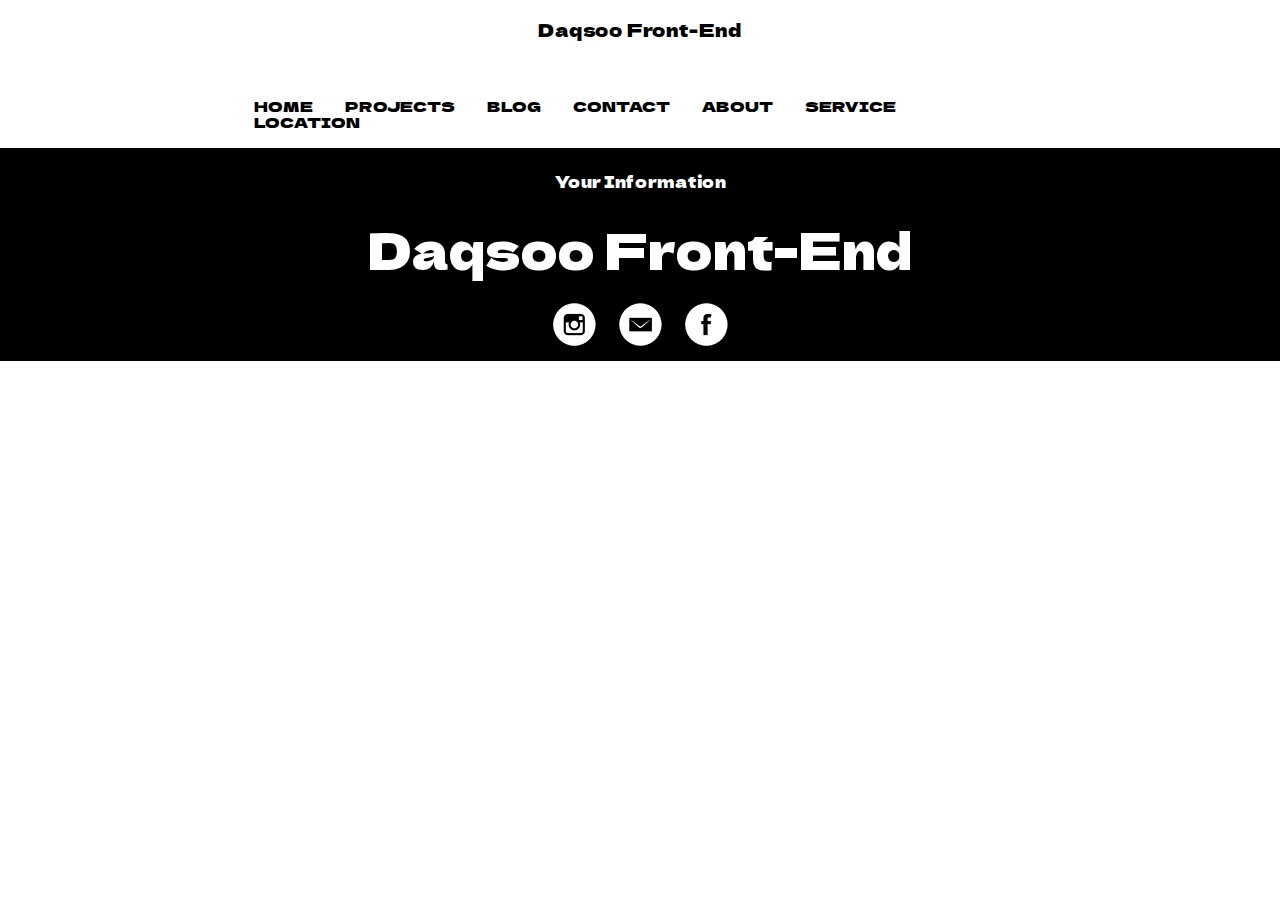
==== blog.html @ 84ad73e6 "edited files" ====
<!DOCTYPE HTML>
	<!DOCTYPE html>
	<html>
	<head>
		<meta charset="utf-8">
		<meta name="viewport" content="width=device-width, initial-scale=1">
		<link rel="stylesheet" href="css/style.css">
		<link href="https://fonts.googleapis.com/css2?family=Dela+Gothic+One&family=Raleway:wght@100;200&display=swap" rel="stylesheet">
		<title>Web Developer Blog</title>
	</head>
	<body>
		<header>
			<div class="logo"> 
			<a href="index.html"> <!--<img class="logo_center" src="img/logo2.png"> --> <p class ="logo_center"> Daqsoo Front-End </p></a>
			</div>
			<nav>
				<div class="topmenu" id="myTopmenu">
					<a href="index.html">HOME</a>
					<a href="projects.html">PROJECTS</a>
					<a href="blog.html">BLOG</a>
					<a href="contact.html">CONTACT</a>
					<a href="about.html">ABOUT</a>
					<a href="service.html">SERVICE</a>
					<a href="location.html">LOCATION</a>
					<a id="menu" href="#" class="burger">&#9776;</a>
				</div>
		</header>
		<footer>
			<nav>
				<div>
					<a><p>Your Information</p></a>
				</div>
			</nav>
			<a href="index.html">
			<p class="footer_logo"> Daqsoo Front-End </p></a>
			<div class="icons_container">
					<div class="footer_icons">
					<a href="https://www.instagram.com/daqso0/"><img src="img/inst.png"> </a>
					<a href="#"><img src="img/em.png"> </a>
					<a href="https://www.facebook.com/daniil.shahnovich/"><img h src="img/face.png"> </a>
					</div>
			</div>
		</footer>
		<script src="js/script.js"></script>
	</body>
	</html>
---- css/style.css ----
/*Обнуление*/
*{
	padding: 0; /*Внутренний отступ*/
	margin: 0; /*Внешний отступ*/
	border: 0;
}
*,*:before,*:after{
	-moz-box-sizing: border-box;
	-webkit-box-sizing: border-box;
	box-sizing: border-box;
}
:focus,:active{outline: none;}
a:focus,a:active{outline: none;}

nav,footer,header,aside{display: block;}

html,body{
	height: 100%;
	width: 100%;
	font-size: 100%;
	line-height: 1;
	font-size: 14px;
	-ms-text-size-adjust: 100%;
	-moz-text-size-adjust: 100%;
	-webkit-text-size-adjust: 100%;
}
input,button,textarea{font-family:inherit;}

input::-ms-clear{display: none;}
button{cursor: pointer;}
button::-moz-focus-inner {padding:0;border:0;}
a, a:visited{text-decoration: none;}
a:hover{text-decoration: none;}
ul li{list-style: none;}
img{vertical-align: top;}

h1,h2,h3,h4,h5,h6{font-size:inherit;font-weight: 400;}
/*--------------------*/

body 
	{
		font-family: 'Raleway', sans-serif;
	}	
.logo 
	{
	-webkit-animation: color 10s ease-in-out infinite;
	-moz-animation: color 10s ease-in-out infinite;
	-o-animation: color 10s ease-in-out infinite;
	animation: color 60s ease-in-out infinite;
    color: white;
	width: 100%;
	display: flex;
	justify-content: center;
	}

 @keyframes color { /*colors that we used in animation*/
	0%{background-color: #ff0000;} /*red*/
	12.5%{background-color: #ff7f00;} /*orange*/
	25%{background-color: #ffff00;} /*yellow*/
	37.5%{background-color: #00ff00;} /*green*/
	50%{background-color: #00ffff;} /*cyan*/
	62.5%{background-color: #0000ff;}	/*blue*/ 
	75%{background-color: #ff00ff;}	 /*magenta*/
	87.5%{background-color: white;}	
	95%{background-color: #ffa8a8;} /*light red*/
	100%{background-color: #ff756c;}	
	}
.logo_center
	{
		text-align: center;
		font-family: 'Dela Gothic One', cursive;
		padding: 20px;
		max-width: 100%;
		box-sizing: border-box;
		font-size: 18px;
		color: black;
	}
nav
	{
		margin: auto;
		width: 800px;
		height: 50px;
	}
.topmenu
	{
		font-size: 14px;
		margin-top: 40px;
	}
.topmenu a 
	{
		color: black;
		font-family: 'Dela Gothic One', cursive;
		text-align: center;
		padding: 14px 14px;
		font-size: 15px;
	}
.topmenu a:hover /* Под кнопочкой черная линия */
	{
		border-bottom: 2px solid #00ff00;
		/*transition: 0.7s;*/
	}
.topmenu .burger 
	{
		display: none;
	}
.main_photo
	{
		width: 70%;
		height: 600px;
		display: block;
		margin: auto;
	}
.mainphoto_theme
	{
		background-color: lightgrey;
	}		
.icons_container
	{
		display: flex;
		justify-content: center;/* выравнивание элемента вдоль гор оси */
	}
.icons
	{
		padding-top: 100px;
		padding-bottom: 40px;
		width: 70%;
		display: flex;
		font-style: monospace;
		font-size: 17px;
		color: black;
		text-align: center;
		justify-content: space-between;
		flex-wrap: wrap; /* перенос */
	}
.icon_list
	{
		width: 30%;
	}
footer
	{	
		width: 100%;
		height: auto;
		background-color: black;
		margin:0 auto;
		text-align: center;
		padding-top: 25px;
		padding-bottom: 5px;
	}
footer a 
	{
		color: white;
		font-family: 'Dela Gothic One', cursive;
		font-size: 16px;
	}
footer a 
	{
		color: white;
		font-family: 'Dela Gothic One', cursive;
		font-size: 16px;
	}
.footer_icons img
	{
		padding:10px;
	}
footer .footer_logo
	{
		padding-bottom: 20px;
		font-size: 50px;
	}
@media screen and (max-width: 768px) /* Делаем определенные настройки для экранов меньше 768px */
	{
		.topmenu a:not(:first-child)
			{
				display: none;
			}
		.topmenu a.burger
			{
				float: right;
				margin-top: -17px;
				display: block;
				color: black;
			}
		nav
		{
			width: 100%;
			height: 100px;
		}
		.topmenu.responsive
		{
			position: relative;
		}
		.topmenu.responsive a.burger
		{
			position: absolute;
			right: 0;
			top: 0;
		}
		.topmenu.responsive a
		{
			float: none;
			display: block;
			text-align: left;
		}
		.icons
		{
			flex-direction: column;
		}
		.icon_list
		{
			width: 100%;
		}
	}
@media screen and (max-width: 900px)
	{
		.main_photo
			{
				display: flex;
				width: 100%;
				height: 300px;
			}
	}
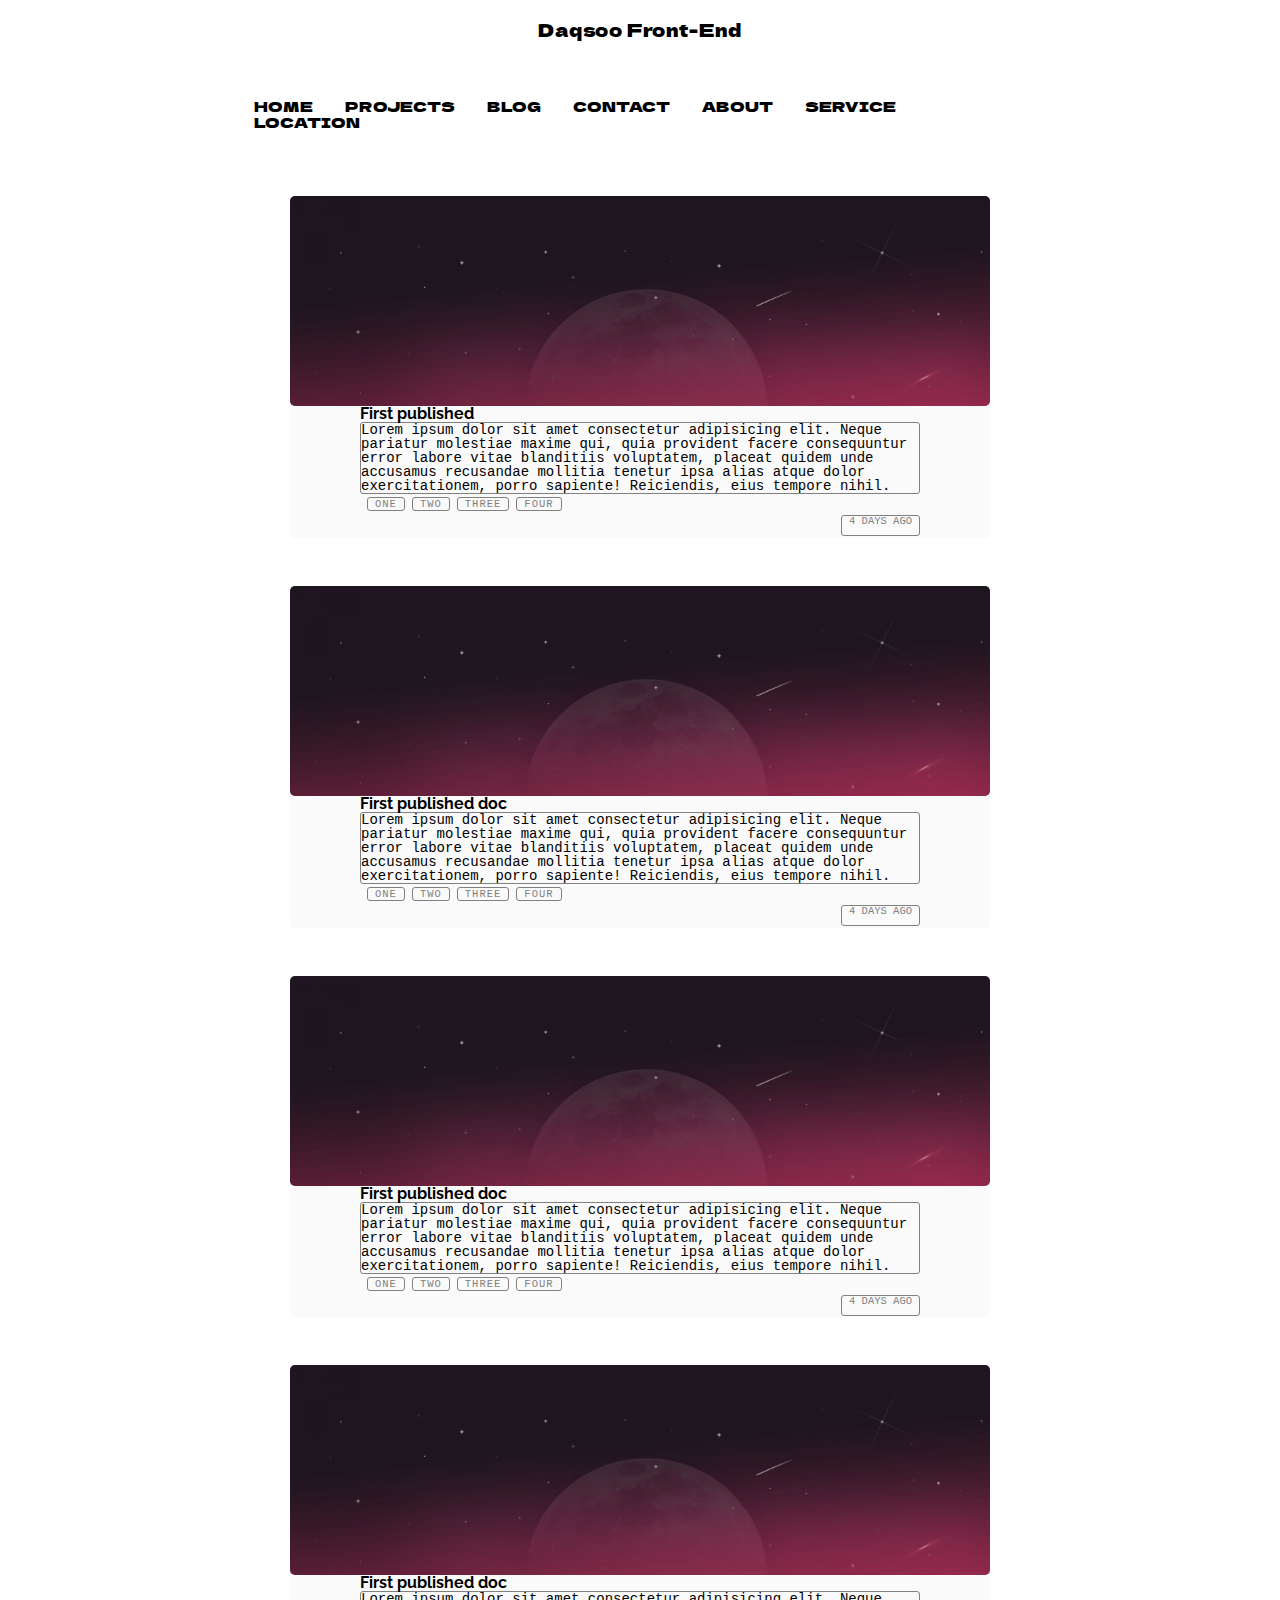
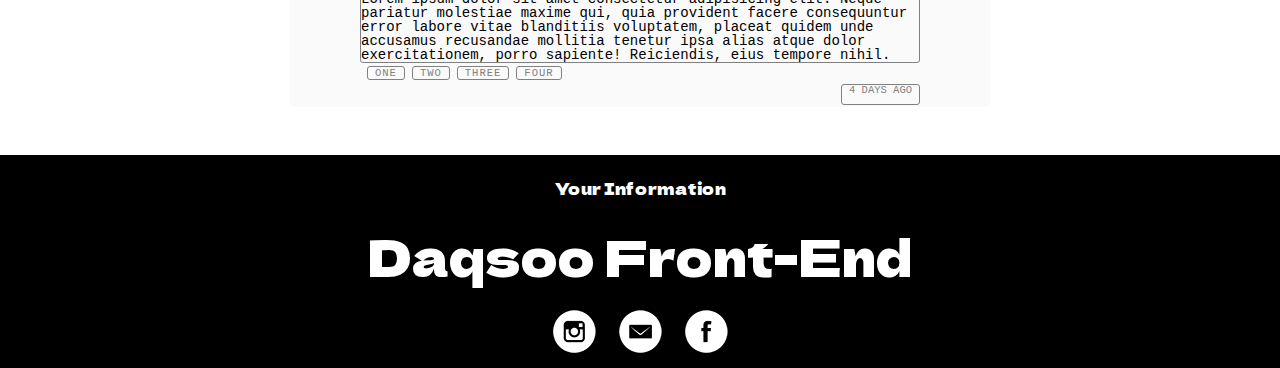
==== commit 466d1ffd: "edited blog and project" ====
--- a/blog.html
+++ b/blog.html
@@ -25,6 +25,112 @@
 					<a id="menu" href="#" class="burger">&#9776;</a>
 				</div>
 		</header>
+		<main>
+			<div class="blog-container">
+				<div class="blog-header">
+					<div class="blog-cover"></div>
+				</div>
+				<div class="blog-body">
+					<div class="blog-tittle">
+						<h1><b>First published</b></h1>
+					</div>
+					<div class="blog-text">
+						<p>Lorem ipsum dolor sit amet consectetur adipisicing elit. Neque pariatur molestiae maxime qui, quia provident facere consequuntur error labore vitae blanditiis voluptatem, placeat quidem unde accusamus recusandae mollitia tenetur ipsa alias atque dolor exercitationem, porro sapiente! Reiciendis, eius tempore nihil.</p>
+					</div>
+					<div class="blog-tags">
+						<ul>
+							<li><a href="#">One</a></li>
+							<li><a href="#">Two</a></li>
+							<li><a href="#">Three</a></li>
+							<li><a href="#">Four</a></li>
+						</ul>
+					</div>
+				</div>
+				<div class="blog-footer">
+					<ul>
+						<li class="published-date">4 days ago</li>
+					</ul>
+				</div>
+			</div>
+			<div class="blog-container">
+				<div class="blog-header">
+					<div class="blog-cover"></div>
+				</div>
+				<div class="blog-body">
+					<div class="blog-tittle">
+						<h1><b>First published doc</b></h1>
+					</div>
+					<div class="blog-text">
+						<p>Lorem ipsum dolor sit amet consectetur adipisicing elit. Neque pariatur molestiae maxime qui, quia provident facere consequuntur error labore vitae blanditiis voluptatem, placeat quidem unde accusamus recusandae mollitia tenetur ipsa alias atque dolor exercitationem, porro sapiente! Reiciendis, eius tempore nihil.</p>
+					</div>
+					<div class="blog-tags">
+						<ul>
+							<li><a href="#">One</a></li>
+							<li><a href="#">Two</a></li>
+							<li><a href="#">Three</a></li>
+							<li><a href="#">Four</a></li>
+						</ul>
+					</div>
+				</div>
+				<div class="blog-footer">
+					<ul>
+						<li class="published-date">4 days ago</li>
+					</ul>
+				</div>
+			</div>
+			<div class="blog-container">
+				<div class="blog-header">
+					<div class="blog-cover"></div>
+				</div>
+				<div class="blog-body">
+					<div class="blog-tittle">
+						<h1><b>First published doc</b></h1>
+					</div>
+					<div class="blog-text">
+						<p>Lorem ipsum dolor sit amet consectetur adipisicing elit. Neque pariatur molestiae maxime qui, quia provident facere consequuntur error labore vitae blanditiis voluptatem, placeat quidem unde accusamus recusandae mollitia tenetur ipsa alias atque dolor exercitationem, porro sapiente! Reiciendis, eius tempore nihil.</p>
+					</div>
+					<div class="blog-tags">
+						<ul>
+							<li><a href="#">One</a></li>
+							<li><a href="#">Two</a></li>
+							<li><a href="#">Three</a></li>
+							<li><a href="#">Four</a></li>
+						</ul>
+					</div>
+				</div>
+				<div class="blog-footer">
+					<ul>
+						<li class="published-date">4 days ago</li>
+					</ul>
+				</div>
+			</div>
+			<div class="blog-container">
+				<div class="blog-header">
+					<div class="blog-cover"></div>
+				</div>
+				<div class="blog-body">
+					<div class="blog-tittle">
+						<h1><b>First published doc</b></h1>
+					</div>
+					<div class="blog-text">
+						<p>Lorem ipsum dolor sit amet consectetur adipisicing elit. Neque pariatur molestiae maxime qui, quia provident facere consequuntur error labore vitae blanditiis voluptatem, placeat quidem unde accusamus recusandae mollitia tenetur ipsa alias atque dolor exercitationem, porro sapiente! Reiciendis, eius tempore nihil.</p>
+					</div>
+					<div class="blog-tags">
+						<ul>
+							<li><a href="#">One</a></li>
+							<li><a href="#">Two</a></li>
+							<li><a href="#">Three</a></li>
+							<li><a href="#">Four</a></li>
+						</ul>
+					</div>
+				</div>
+				<div class="blog-footer">
+					<ul>
+						<li class="published-date">4 days ago</li>
+					</ul>
+				</div>
+			</div>
+		</main>
 		<footer>
 			<nav>
 				<div>
--- a/css/style.css
+++ b/css/style.css
@@ -86,6 +86,7 @@
 	{
 		font-size: 14px;
 		margin-top: 40px;
+		background-color: white;
 	}
 .topmenu a 
 	{
@@ -167,6 +168,119 @@
 	{
 		padding-bottom: 20px;
 		font-size: 50px;
+	}
+.gallery
+	{
+		width: 80%;
+		margin: auto;
+		display: flex;
+		flex-wrap: wrap;
+		margin-bottom: 50px;
+	}
+.photo-itm
+	{
+		width: 25%;
+	}
+.photo-itm img
+	{
+		box-sizing: border-box;
+		max-width: 100%;
+	}
+.blog-container
+	{
+		font-family: monospace;
+		background-color: #fafafa;
+		border-radius: 5px;
+		box-shadow: rgba(0, 0, 0, 0.2) 0 4 px 2 px -2px;
+		font-weight: 100;
+		margin: 48px auto;
+		width: 50rem;
+	}
+.blog-container h1
+	{
+		font-size:default;font-weight: default;
+		font-family: 'Raleway', sans-serif
+	}
+.blog-cover
+	{
+		background: url(../img/background.jpg);
+		background-size: cover;
+		border-radius: 5px;
+		height: 15rem;
+		box-shadow: inset rgba(0, 0, 0, 0.2) 64px 64px 64px 64px; 
+	}
+.blog-body
+	{
+		width: 80%;
+		margin: auto;
+	}	
+.blog-tittle
+	{
+		color: Black;
+		font-size: 16px;
+	}
+.blog-text p
+	{
+		color: black;
+		border: 1px solid grey;
+		border-radius: 3px;
+	}
+.blog-tags ul
+	{
+		display: flex;
+		flex-direction: row;
+		flex-wrap: wrap;
+		list-style: none;
+		padding-left: 0;
+	}
+.blog-tags li
+	{
+		margin-left: .5rem;
+	}
+.blog-tags a
+	{
+		border: 1px solid grey;
+		border-radius: 3px;
+		color: grey;
+		font-size: .75rem;
+		height: 1.5rem;
+		line-height: 1.5rem;
+		letter-spacing: 1px;
+		padding: 0 .5rem;
+		text-align: center;
+		text-transform: uppercase;
+		white-space: nowrap;
+		width: 5rem;
+	}
+.blog-footer
+	{
+		margin: 0 auto;
+		padding-bottom: .125rem;
+		width: 80%;
+	}
+.blog-footer ul
+	{
+		list-style: none;
+		display: flex;
+		flex: row wrap;
+		justify-content: flex-end;
+		padding-left: 0;
+	}
+.blog-footer li
+	{
+		color: grey;
+		font-size: .75rem;
+		height: 1.5rem;
+		text-align: center;
+		text-transform: uppercase;
+		position: relative;
+		white-space: nowrap;
+	}
+.published-date
+	{
+		border: 1px solid grey;
+		border-radius: 3px;
+		padding: 0 .5rem;
 	}
 @media screen and (max-width: 768px) /* Делаем определенные настройки для экранов меньше 768px */
 	{
@@ -210,7 +324,14 @@
 		{
 			width: 100%;
 		}
-	}
+		.photo-itm
+		{
+			width: 45%;
+			margin-left: 10px;
+			margin-bottom: 10px;
+		}
+	}
+
 @media screen and (max-width: 900px)
 	{
 		.main_photo
@@ -219,4 +340,19 @@
 				width: 100%;
 				height: 300px;
 			}
+			
+	}
+@media screen and (max-width: 900px)
+	{
+		.project
+		{
+			display: flex;
+			justify-content: center;
+			align-items: center;
+		}
+		.gallery
+		{
+			margin: auto;
+			width: auto;	
+		}
 	}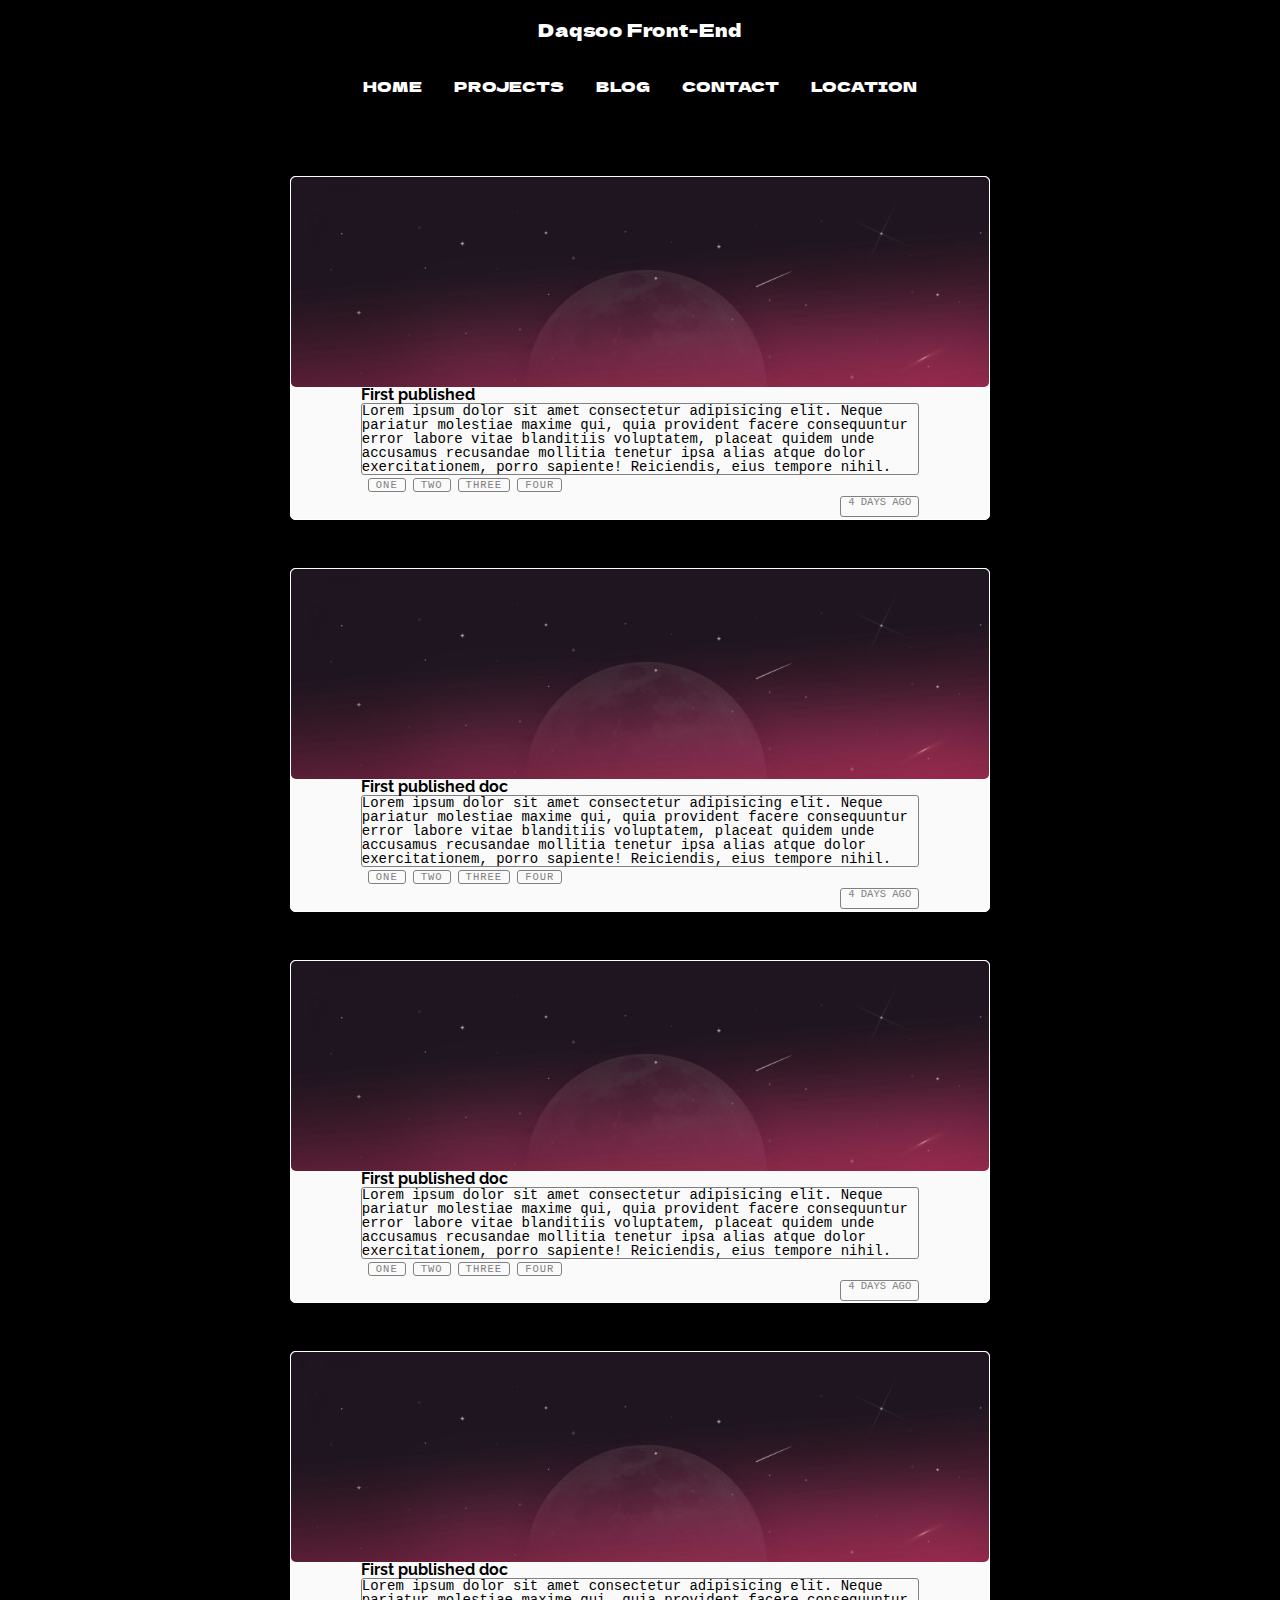
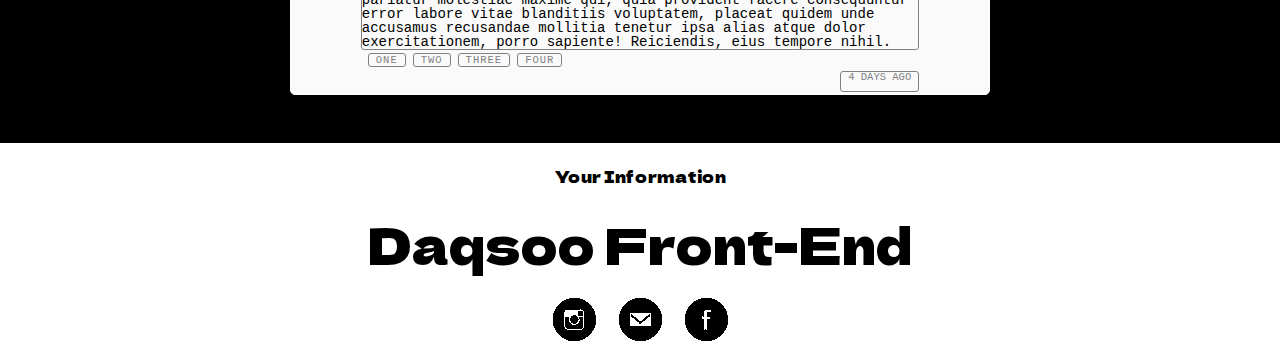
==== commit 9fba9a33: "made project page design" ====
--- a/blog.html
+++ b/blog.html
@@ -19,117 +19,117 @@
 					<a href="projects.html">PROJECTS</a>
 					<a href="blog.html">BLOG</a>
 					<a href="contact.html">CONTACT</a>
-					<a href="about.html">ABOUT</a>
-					<a href="service.html">SERVICE</a>
 					<a href="location.html">LOCATION</a>
 					<a id="menu" href="#" class="burger">&#9776;</a>
 				</div>
 		</header>
 		<main>
-			<div class="blog-container">
-				<div class="blog-header">
-					<div class="blog-cover"></div>
-				</div>
-				<div class="blog-body">
-					<div class="blog-tittle">
-						<h1><b>First published</b></h1>
+			<div class="blog-border">
+				<div class="blog-container">
+					<div class="blog-header">
+						<div class="blog-cover"></div>
 					</div>
-					<div class="blog-text">
-						<p>Lorem ipsum dolor sit amet consectetur adipisicing elit. Neque pariatur molestiae maxime qui, quia provident facere consequuntur error labore vitae blanditiis voluptatem, placeat quidem unde accusamus recusandae mollitia tenetur ipsa alias atque dolor exercitationem, porro sapiente! Reiciendis, eius tempore nihil.</p>
+					<div class="blog-body">
+						<div class="blog-tittle">
+							<h1><b>First published</b></h1>
+						</div>
+						<div class="blog-text">
+							<p>Lorem ipsum dolor sit amet consectetur adipisicing elit. Neque pariatur molestiae maxime qui, quia provident facere consequuntur error labore vitae blanditiis voluptatem, placeat quidem unde accusamus recusandae mollitia tenetur ipsa alias atque dolor exercitationem, porro sapiente! Reiciendis, eius tempore nihil.</p>
+						</div>
+						<div class="blog-tags">
+							<ul>
+								<li><a href="#">One</a></li>
+								<li><a href="#">Two</a></li>
+								<li><a href="#">Three</a></li>
+								<li><a href="#">Four</a></li>
+							</ul>
+						</div>
 					</div>
-					<div class="blog-tags">
+					<div class="blog-footer">
 						<ul>
-							<li><a href="#">One</a></li>
-							<li><a href="#">Two</a></li>
-							<li><a href="#">Three</a></li>
-							<li><a href="#">Four</a></li>
+							<li class="published-date">4 days ago</li>
 						</ul>
 					</div>
 				</div>
-				<div class="blog-footer">
-					<ul>
-						<li class="published-date">4 days ago</li>
-					</ul>
-				</div>
 			</div>
-			<div class="blog-container">
-				<div class="blog-header">
-					<div class="blog-cover"></div>
-				</div>
-				<div class="blog-body">
-					<div class="blog-tittle">
-						<h1><b>First published doc</b></h1>
+				<div class="blog-container">
+					<div class="blog-header">
+						<div class="blog-cover"></div>
 					</div>
-					<div class="blog-text">
-						<p>Lorem ipsum dolor sit amet consectetur adipisicing elit. Neque pariatur molestiae maxime qui, quia provident facere consequuntur error labore vitae blanditiis voluptatem, placeat quidem unde accusamus recusandae mollitia tenetur ipsa alias atque dolor exercitationem, porro sapiente! Reiciendis, eius tempore nihil.</p>
+					<div class="blog-body">
+						<div class="blog-tittle">
+							<h1><b>First published doc</b></h1>
+						</div>
+						<div class="blog-text">
+							<p>Lorem ipsum dolor sit amet consectetur adipisicing elit. Neque pariatur molestiae maxime qui, quia provident facere consequuntur error labore vitae blanditiis voluptatem, placeat quidem unde accusamus recusandae mollitia tenetur ipsa alias atque dolor exercitationem, porro sapiente! Reiciendis, eius tempore nihil.</p>
+						</div>
+						<div class="blog-tags">
+							<ul>
+								<li><a href="#">One</a></li>
+								<li><a href="#">Two</a></li>
+								<li><a href="#">Three</a></li>
+								<li><a href="#">Four</a></li>
+							</ul>
+						</div>
 					</div>
-					<div class="blog-tags">
+					<div class="blog-footer">
 						<ul>
-							<li><a href="#">One</a></li>
-							<li><a href="#">Two</a></li>
-							<li><a href="#">Three</a></li>
-							<li><a href="#">Four</a></li>
+							<li class="published-date">4 days ago</li>
 						</ul>
 					</div>
 				</div>
-				<div class="blog-footer">
-					<ul>
-						<li class="published-date">4 days ago</li>
-					</ul>
-				</div>
-			</div>
-			<div class="blog-container">
-				<div class="blog-header">
-					<div class="blog-cover"></div>
-				</div>
-				<div class="blog-body">
-					<div class="blog-tittle">
-						<h1><b>First published doc</b></h1>
+				<div class="blog-container">
+					<div class="blog-header">
+						<div class="blog-cover"></div>
 					</div>
-					<div class="blog-text">
-						<p>Lorem ipsum dolor sit amet consectetur adipisicing elit. Neque pariatur molestiae maxime qui, quia provident facere consequuntur error labore vitae blanditiis voluptatem, placeat quidem unde accusamus recusandae mollitia tenetur ipsa alias atque dolor exercitationem, porro sapiente! Reiciendis, eius tempore nihil.</p>
+					<div class="blog-body">
+						<div class="blog-tittle">
+							<h1><b>First published doc</b></h1>
+						</div>
+						<div class="blog-text">
+							<p>Lorem ipsum dolor sit amet consectetur adipisicing elit. Neque pariatur molestiae maxime qui, quia provident facere consequuntur error labore vitae blanditiis voluptatem, placeat quidem unde accusamus recusandae mollitia tenetur ipsa alias atque dolor exercitationem, porro sapiente! Reiciendis, eius tempore nihil.</p>
+						</div>
+						<div class="blog-tags">
+							<ul>
+								<li><a href="#">One</a></li>
+								<li><a href="#">Two</a></li>
+								<li><a href="#">Three</a></li>
+								<li><a href="#">Four</a></li>
+							</ul>
+						</div>
 					</div>
-					<div class="blog-tags">
+					<div class="blog-footer">
 						<ul>
-							<li><a href="#">One</a></li>
-							<li><a href="#">Two</a></li>
-							<li><a href="#">Three</a></li>
-							<li><a href="#">Four</a></li>
+							<li class="published-date">4 days ago</li>
 						</ul>
 					</div>
 				</div>
-				<div class="blog-footer">
-					<ul>
-						<li class="published-date">4 days ago</li>
-					</ul>
-				</div>
-			</div>
-			<div class="blog-container">
-				<div class="blog-header">
-					<div class="blog-cover"></div>
-				</div>
-				<div class="blog-body">
-					<div class="blog-tittle">
-						<h1><b>First published doc</b></h1>
+				<div class="blog-container">
+					<div class="blog-header">
+						<div class="blog-cover"></div>
 					</div>
-					<div class="blog-text">
-						<p>Lorem ipsum dolor sit amet consectetur adipisicing elit. Neque pariatur molestiae maxime qui, quia provident facere consequuntur error labore vitae blanditiis voluptatem, placeat quidem unde accusamus recusandae mollitia tenetur ipsa alias atque dolor exercitationem, porro sapiente! Reiciendis, eius tempore nihil.</p>
+					<div class="blog-body">
+						<div class="blog-tittle">
+							<h1><b>First published doc</b></h1>
+						</div>
+						<div class="blog-text">
+							<p>Lorem ipsum dolor sit amet consectetur adipisicing elit. Neque pariatur molestiae maxime qui, quia provident facere consequuntur error labore vitae blanditiis voluptatem, placeat quidem unde accusamus recusandae mollitia tenetur ipsa alias atque dolor exercitationem, porro sapiente! Reiciendis, eius tempore nihil.</p>
+						</div>
+						<div class="blog-tags">
+							<ul>
+								<li><a href="#">One</a></li>
+								<li><a href="#">Two</a></li>
+								<li><a href="#">Three</a></li>
+								<li><a href="#">Four</a></li>
+							</ul>
+						</div>
 					</div>
-					<div class="blog-tags">
+					<div class="blog-footer">
 						<ul>
-							<li><a href="#">One</a></li>
-							<li><a href="#">Two</a></li>
-							<li><a href="#">Three</a></li>
-							<li><a href="#">Four</a></li>
+							<li class="published-date">4 days ago</li>
 						</ul>
 					</div>
 				</div>
-				<div class="blog-footer">
-					<ul>
-						<li class="published-date">4 days ago</li>
-					</ul>
-				</div>
-			</div>
 		</main>
 		<footer>
 			<nav>
@@ -141,9 +141,9 @@
 			<p class="footer_logo"> Daqsoo Front-End </p></a>
 			<div class="icons_container">
 					<div class="footer_icons">
-					<a href="https://www.instagram.com/daqso0/"><img src="img/inst.png"> </a>
-					<a href="#"><img src="img/em.png"> </a>
-					<a href="https://www.facebook.com/daniil.shahnovich/"><img h src="img/face.png"> </a>
+					<a href="https://www.instagram.com/daqso0/"><img src="img/inst_black.png"> </a>
+					<a href="#"><img src="img/em_black.png"> </a>
+					<a href="https://www.facebook.com/daniil.shahnovich/"><img h src="img/face_black.png"> </a>
 					</div>
 			</div>
 		</footer>
--- a/css/style.css
+++ b/css/style.css
@@ -5,6 +5,16 @@
 	margin: 0; /*Внешний отступ*/
 	border: 0;
 }
+:root
+	{
+		--index: calc(1vw + 1vh);
+		--gutter: 30 px;  /*Пространство где картинка проваливается*/
+		--side-small: 26;  /*Малая сторона*/
+		--side-big: 36;  /*большая сторона*/
+		--depth: 2000px; /*Глубина*/
+		--transition : .75s cubic-bezier(0.075, .5, 0, 1);
+
+	}
 *,*:before,*:after{
 	-moz-box-sizing: border-box;
 	-webkit-box-sizing: border-box;
@@ -25,6 +35,10 @@
 	-moz-text-size-adjust: 100%;
 	-webkit-text-size-adjust: 100%;
 }
+body
+{
+	font-family: 'Raleway', sans-serif;
+}
 input,button,textarea{font-family:inherit;}
 
 input::-ms-clear{display: none;}
@@ -34,21 +48,25 @@
 a:hover{text-decoration: none;}
 ul li{list-style: none;}
 img{vertical-align: top;}
-
-h1,h2,h3,h4,h5,h6{font-size:inherit;font-weight: 400;}
+h1,h2,h3,h4,h5,h6{font-size:inherit;font-weight: 400;color: white}
+
 /*--------------------*/
-
-body 
-	{
-		font-family: 'Raleway', sans-serif;
-	}	
+html
+{
+	background-color: black;
+}
+p
+{color: white;}
+
+
+ /*Анимация разноцветного имени*/
 .logo 
 	{
 	-webkit-animation: color 10s ease-in-out infinite;
 	-moz-animation: color 10s ease-in-out infinite;
 	-o-animation: color 10s ease-in-out infinite;
 	animation: color 60s ease-in-out infinite;
-    color: white;
+    color: black;
 	width: 100%;
 	display: flex;
 	justify-content: center;
@@ -62,10 +80,11 @@
 	50%{background-color: #00ffff;} /*cyan*/
 	62.5%{background-color: #0000ff;}	/*blue*/ 
 	75%{background-color: #ff00ff;}	 /*magenta*/
-	87.5%{background-color: white;}	
+	87.5%{background-color: black;}	
 	95%{background-color: #ffa8a8;} /*light red*/
 	100%{background-color: #ff756c;}	
 	}
+ /*Само имя*/
 .logo_center
 	{
 		text-align: center;
@@ -74,7 +93,7 @@
 		max-width: 100%;
 		box-sizing: border-box;
 		font-size: 18px;
-		color: black;
+		color: white;
 	}
 nav
 	{
@@ -82,46 +101,47 @@
 		width: 800px;
 		height: 50px;
 	}
-.topmenu
-	{
+.topmenu  /*Меню*/
+ 	{
+ 		text-align: center;
 		font-size: 14px;
-		margin-top: 40px;
-		background-color: white;
-	}
-.topmenu a 
-	{
-		color: black;
+		margin-top: 20px;
+		background-color: black;
+	}
+.topmenu a  /*Заголовки в меню*/
+	{
+		color: white;
 		font-family: 'Dela Gothic One', cursive;
 		text-align: center;
 		padding: 14px 14px;
 		font-size: 15px;
 	}
-.topmenu a:hover /* Под кнопочкой черная линия */
-	{
-		border-bottom: 2px solid #00ff00;
+.topmenu a:hover /* Под кнопочкой зеленая линия */
+	{
+		border-bottom: 2px solid white;
 		/*transition: 0.7s;*/
 	}
-.topmenu .burger 
+.topmenu .burger  /*бургер в телефоне*/
 	{
 		display: none;
 	}
-.main_photo
+.main_photo  /*Фото на основной странице*/
 	{
 		width: 70%;
 		height: 600px;
 		display: block;
 		margin: auto;
 	}
-.mainphoto_theme
-	{
-		background-color: lightgrey;
+.mainphoto_theme  /*Задний фон для фото на основной странице*/
+	{
+		background-color: 
 	}		
 .icons_container
 	{
 		display: flex;
 		justify-content: center;/* выравнивание элемента вдоль гор оси */
 	}
-.icons
+.icons  /*Иконки на основной странице(под которыми текст)*/
 	{
 		padding-top: 100px;
 		padding-bottom: 40px;
@@ -129,12 +149,12 @@
 		display: flex;
 		font-style: monospace;
 		font-size: 17px;
-		color: black;
+		color: white;
 		text-align: center;
 		justify-content: space-between;
 		flex-wrap: wrap; /* перенос */
 	}
-.icon_list
+.icon_list  /*Нексолько иконок в одном блоке*/
 	{
 		width: 30%;
 	}
@@ -142,21 +162,25 @@
 	{	
 		width: 100%;
 		height: auto;
-		background-color: black;
+		background-color: white;
 		margin:0 auto;
 		text-align: center;
 		padding-top: 25px;
 		padding-bottom: 5px;
 	}
+footer p
+	{
+		color: black;
+	}
 footer a 
 	{
-		color: white;
+		color: black;
 		font-family: 'Dela Gothic One', cursive;
 		font-size: 16px;
 	}
 footer a 
 	{
-		color: white;
+		color: black;
 		font-family: 'Dela Gothic One', cursive;
 		font-size: 16px;
 	}
@@ -169,28 +193,91 @@
 		padding-bottom: 20px;
 		font-size: 50px;
 	}
+ /*Тут идут все страницы после основной*/
+  /*------------------------------------------------*/
+.project
+ 	{
+ 		margin: 0;
+ 		margin-top: -50px;
+ 		padding: 0;
+ 		box-sizing: border-box;
+ 		background-color: black;
+		color: white;
+		text-shadow: 1.5px 1.5px 1.5px green;
+		font-size: calc(var(--index) * .8);
+		line-height: 1.75;
+		height: var(--depth);
+		font-weight: 300;
+ 	}
+.project-container
+	{
+		width: 100%;
+		height: 100%;
+		position: fixed;
+		perspective: 1500px; /**/
+	}
 .gallery
 	{
-		width: 80%;
-		margin: auto;
+			transform-style: preserve-3d;
+			height: 100%;
+	}
+.frame
+	{
+		width: 100%;
+		height: 100%;
+		position: absolute;
 		display: flex;
-		flex-wrap: wrap;
-		margin-bottom: 50px;
-	}
-.photo-itm
-	{
-		width: 25%;
-	}
-.photo-itm img
-	{
-		box-sizing: border-box;
-		max-width: 100%;
-	}
+		align-items: center;
+		justify-content: center;
+		transition: var(--transition),opacity .75s ease;
+		will-change: transform;
+		transform-style: preserve-3d;
+	}
+.frame--content h2
+	{
+		font-weight: 300;
+		text-transform: uppercase;
+		font-size: calc(var(--index)*3.3);
+		line-height: 1;
+		width: min-content;
+		text-align: center;
+	}
+.frame--media
+	{
+		position: relative;
+		width: calc(var(--index) * var(--side-small));
+		height: calc(var(--index) * var(--side-big));
+		background-position: center;
+		background-size: cover;
+	}
+.frame--media-left
+	{
+		right: calc(var(--side-small) / 2 * var(--index));
+		margin-right: 30px;
+	}
+.frame--media-right
+	{
+		left: calc(var(--side-small) / 2 * var(--index));
+		margin-left: 30px;
+	}
+.frame-background
+	{
+		margin: 0;
+		background-color: rgb(0 0 0 / .88);
+	}
+.frame--media video
+	{
+		width: calc(var(--index) / 1.5 * var(--side-big));
+		height: calc(var(--index) / 1.5* var(--side-small));
+		margin: 30px;
+	}
+
 .blog-container
 	{
 		font-family: monospace;
 		background-color: #fafafa;
 		border-radius: 5px;
+		border: solid 1px white;
 		box-shadow: rgba(0, 0, 0, 0.2) 0 4 px 2 px -2px;
 		font-weight: 100;
 		margin: 48px auto;
@@ -198,6 +285,7 @@
 	}
 .blog-container h1
 	{
+		color: black;
 		font-size:default;font-weight: default;
 		font-family: 'Raleway', sans-serif
 	}
@@ -216,7 +304,7 @@
 	}	
 .blog-tittle
 	{
-		color: Black;
+		color: white;
 		font-size: 16px;
 	}
 .blog-text p
@@ -249,7 +337,7 @@
 		padding: 0 .5rem;
 		text-align: center;
 		text-transform: uppercase;
-		white-space: nowrap;
+		black-space: nowrap;
 		width: 5rem;
 	}
 .blog-footer
@@ -274,7 +362,7 @@
 		text-align: center;
 		text-transform: uppercase;
 		position: relative;
-		white-space: nowrap;
+		black-space: nowrap;
 	}
 .published-date
 	{
@@ -282,6 +370,62 @@
 		border-radius: 3px;
 		padding: 0 .5rem;
 	}
+.form
+	{
+		width: 50%;
+		margin: 50px auto;
+	}
+.feedback-input
+	{
+		color: #000;
+		font-weight: 300;
+		font-size: 14px;
+		line-height: 22px;
+		background-color: #fff;
+		padding: 13px;
+		margin-bottom: 10px;
+		width: 100%;
+		border:  0px solid transparent;
+		border-bottom: 1px solid white;
+	}
+textarea
+	{
+		width: 100%;
+		height: 150px;
+		resize: vertical;
+	}
+.button-submit
+	{
+		float: left;
+		width: 100%;
+		border: 0px solid transparent;
+		cursor: pointer;
+		background-color: white;
+		color: black;
+		font-size: 18px;
+		padding-top: 22px;
+		padding-bottom: 22px;
+		transition:all 0.3s ;
+		margin-top: -4px;
+		font-weight: 300;
+	}
+.button-submit:hover
+	{
+		 background-color: black;
+		 color: white;
+		 border: 1px solid white;
+	}
+main
+	{
+		margin-bottom: 25px;
+	}
+.ease
+	{
+		width: 0;
+		height: 74px;
+		background-color: grey;
+		transition: .3 ease;
+	}
 @media screen and (max-width: 768px) /* Делаем определенные настройки для экранов меньше 768px */
 	{
 		.topmenu a:not(:first-child)
@@ -293,12 +437,12 @@
 				float: right;
 				margin-top: -17px;
 				display: block;
-				color: black;
+				color: white;
 			}
 		nav
 		{
 			width: 100%;
-			height: 100px;
+			height: 50px;
 		}
 		.topmenu.responsive
 		{
@@ -324,14 +468,34 @@
 		{
 			width: 100%;
 		}
-		.photo-itm
-		{
-			width: 45%;
-			margin-left: 10px;
-			margin-bottom: 10px;
-		}
-	}
-
+		.blog-container
+		{
+		width: 28rem;
+		}
+		.project
+			{
+				margin-top: -30px;
+				margin-left: 15px;
+				margin-right: 15px;
+			}
+		.project-container
+			{
+				perspective: 2000px; /**/
+			}
+
+		.frame
+			{
+				width: 100%;
+				height: 50%;
+				position: absolute;
+				display: flex;
+				align-items: center;
+				justify-content: center;
+				transition: var(--transition),opacity .75s ease;
+				will-change: transform;
+				transform-style: preserve-3d;
+			}
+	}
 @media screen and (max-width: 900px)
 	{
 		.main_photo
@@ -340,19 +504,27 @@
 				width: 100%;
 				height: 300px;
 			}
-			
-	}
-@media screen and (max-width: 900px)
-	{
 		.project
-		{
-			display: flex;
-			justify-content: center;
-			align-items: center;
-		}
-		.gallery
-		{
-			margin: auto;
-			width: auto;	
-		}
-	}+			{
+				margin-top: -30px;
+				margin-left: 15px;
+				margin-right: 15px;
+			}
+		.project-container
+			{
+				perspective: 2000px; /**/
+			}
+
+		.frame
+			{
+				width: 100%;
+				height: 70%;
+				position: absolute;
+				display: flex;
+				align-items: center;
+				justify-content: center;
+				transition: var(--transition),opacity .75s ease;
+				will-change: transform;
+				transform-style: preserve-3d;
+			}	
+	}
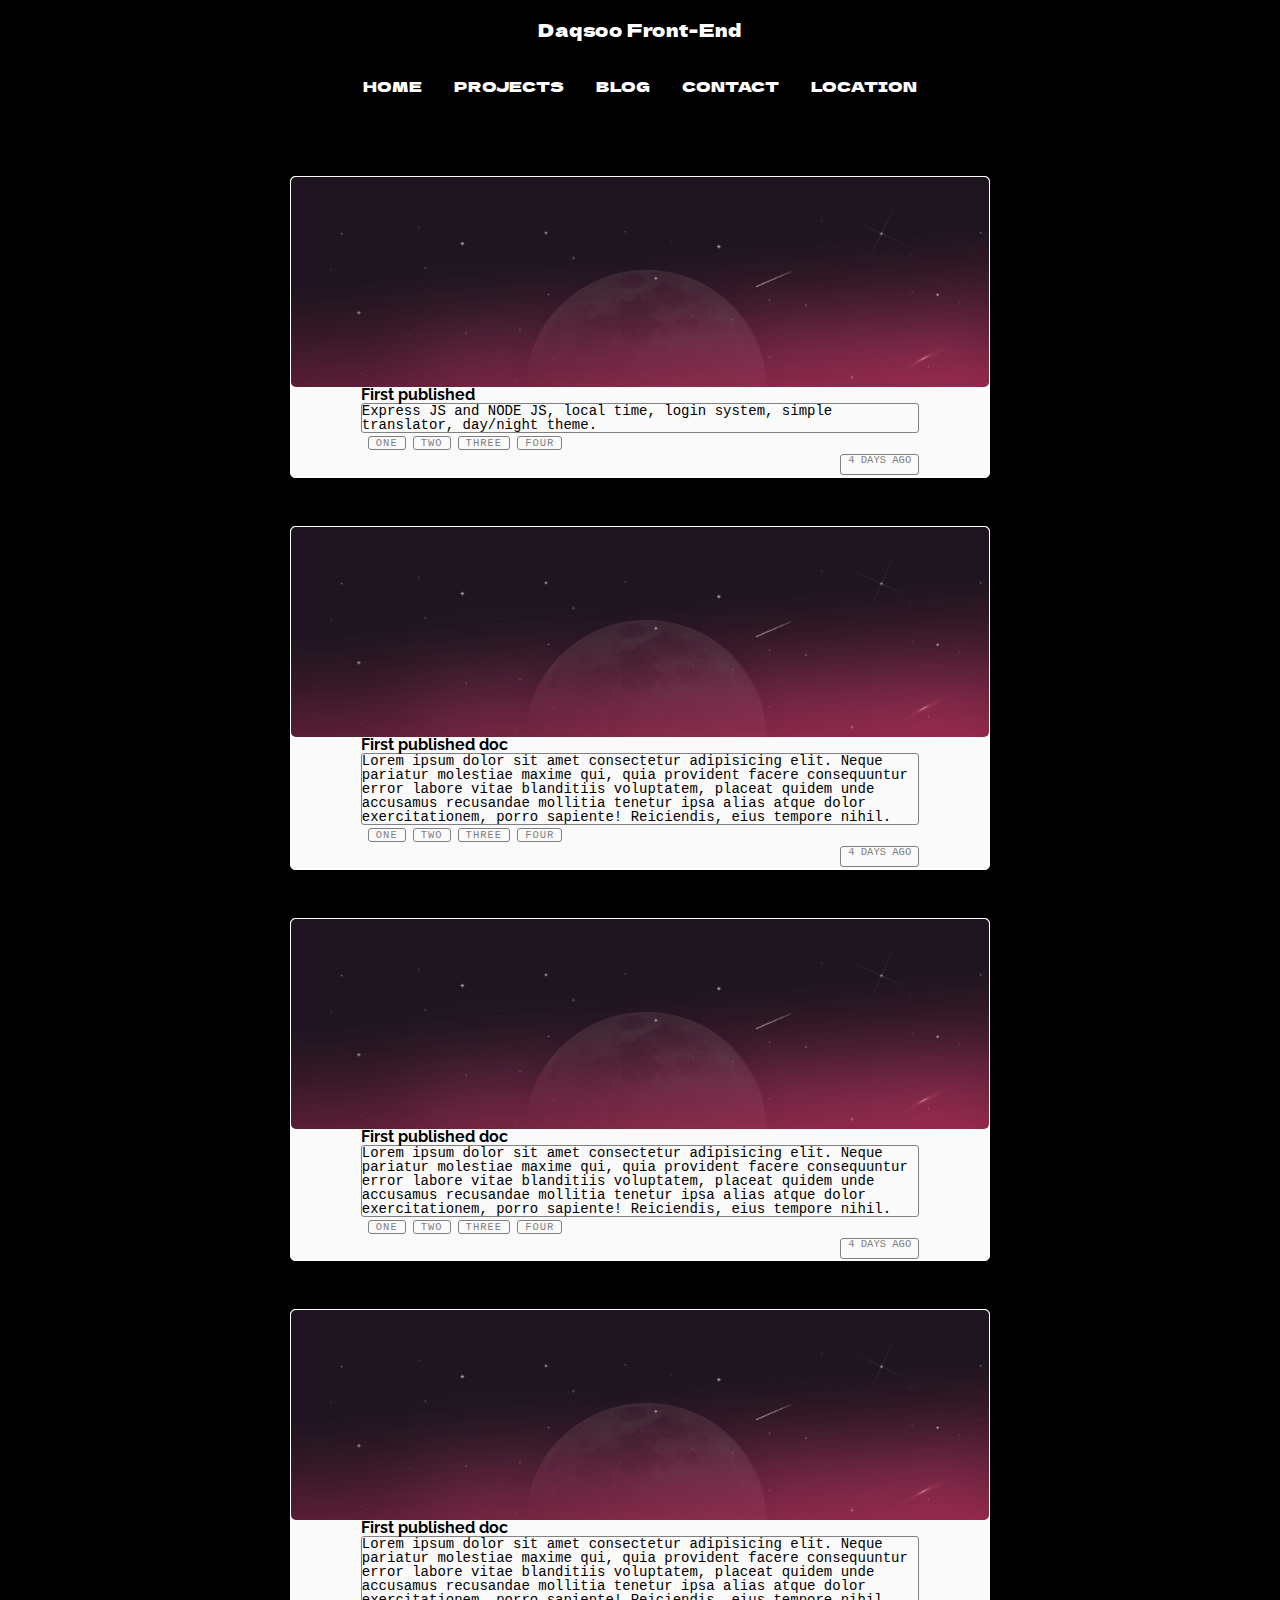
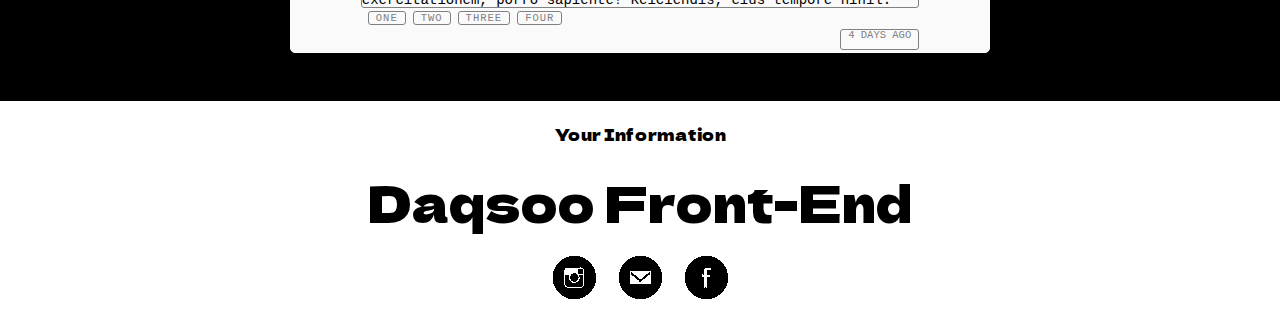
==== commit c3b34a8f: "changed text in blog" ====
--- a/blog.html
+++ b/blog.html
@@ -34,7 +34,7 @@
 							<h1><b>First published</b></h1>
 						</div>
 						<div class="blog-text">
-							<p>Lorem ipsum dolor sit amet consectetur adipisicing elit. Neque pariatur molestiae maxime qui, quia provident facere consequuntur error labore vitae blanditiis voluptatem, placeat quidem unde accusamus recusandae mollitia tenetur ipsa alias atque dolor exercitationem, porro sapiente! Reiciendis, eius tempore nihil.</p>
+							<p>Express JS and NODE JS, local time, login system, simple translator, day/night theme.</p>
 						</div>
 						<div class="blog-tags">
 							<ul>
--- a/css/style.css
+++ b/css/style.css
@@ -198,8 +198,8 @@
 .project
  	{
  		margin: 0;
- 		margin-top: -50px;
  		padding: 0;
+ 		margin-top: -30px;
  		box-sizing: border-box;
  		background-color: black;
 		color: white;
@@ -386,7 +386,11 @@
 		margin-bottom: 10px;
 		width: 100%;
 		border:  0px solid transparent;
+<<<<<<< HEAD
 		border-bottom: 1px solid white;
+=======
+		border-bottom: 1px solid black;
+>>>>>>> a859636be3441505fc112d739b5b5a0eb2176c94
 	}
 textarea
 	{
@@ -400,8 +404,13 @@
 		width: 100%;
 		border: 0px solid transparent;
 		cursor: pointer;
+<<<<<<< HEAD
 		background-color: white;
 		color: black;
+=======
+		background-color: black;
+		color: white;
+>>>>>>> a859636be3441505fc112d739b5b5a0eb2176c94
 		font-size: 18px;
 		padding-top: 22px;
 		padding-bottom: 22px;
@@ -411,9 +420,15 @@
 	}
 .button-submit:hover
 	{
+<<<<<<< HEAD
 		 background-color: black;
 		 color: white;
 		 border: 1px solid white;
+=======
+		 background-color: white;
+		 color: black;
+		 border: 1px solid black;
+>>>>>>> a859636be3441505fc112d739b5b5a0eb2176c94
 	}
 main
 	{
@@ -505,6 +520,7 @@
 				height: 300px;
 			}
 		.project
+<<<<<<< HEAD
 			{
 				margin-top: -30px;
 				margin-left: 15px;
@@ -527,4 +543,17 @@
 				will-change: transform;
 				transform-style: preserve-3d;
 			}	
-	}
+=======
+		{
+			display: flex;
+			justify-content: center;
+			align-items: center;
+		}
+		.gallery
+		{
+			margin: auto;
+			width: auto;	
+		}
+			
+>>>>>>> a859636be3441505fc112d739b5b5a0eb2176c94
+	}
